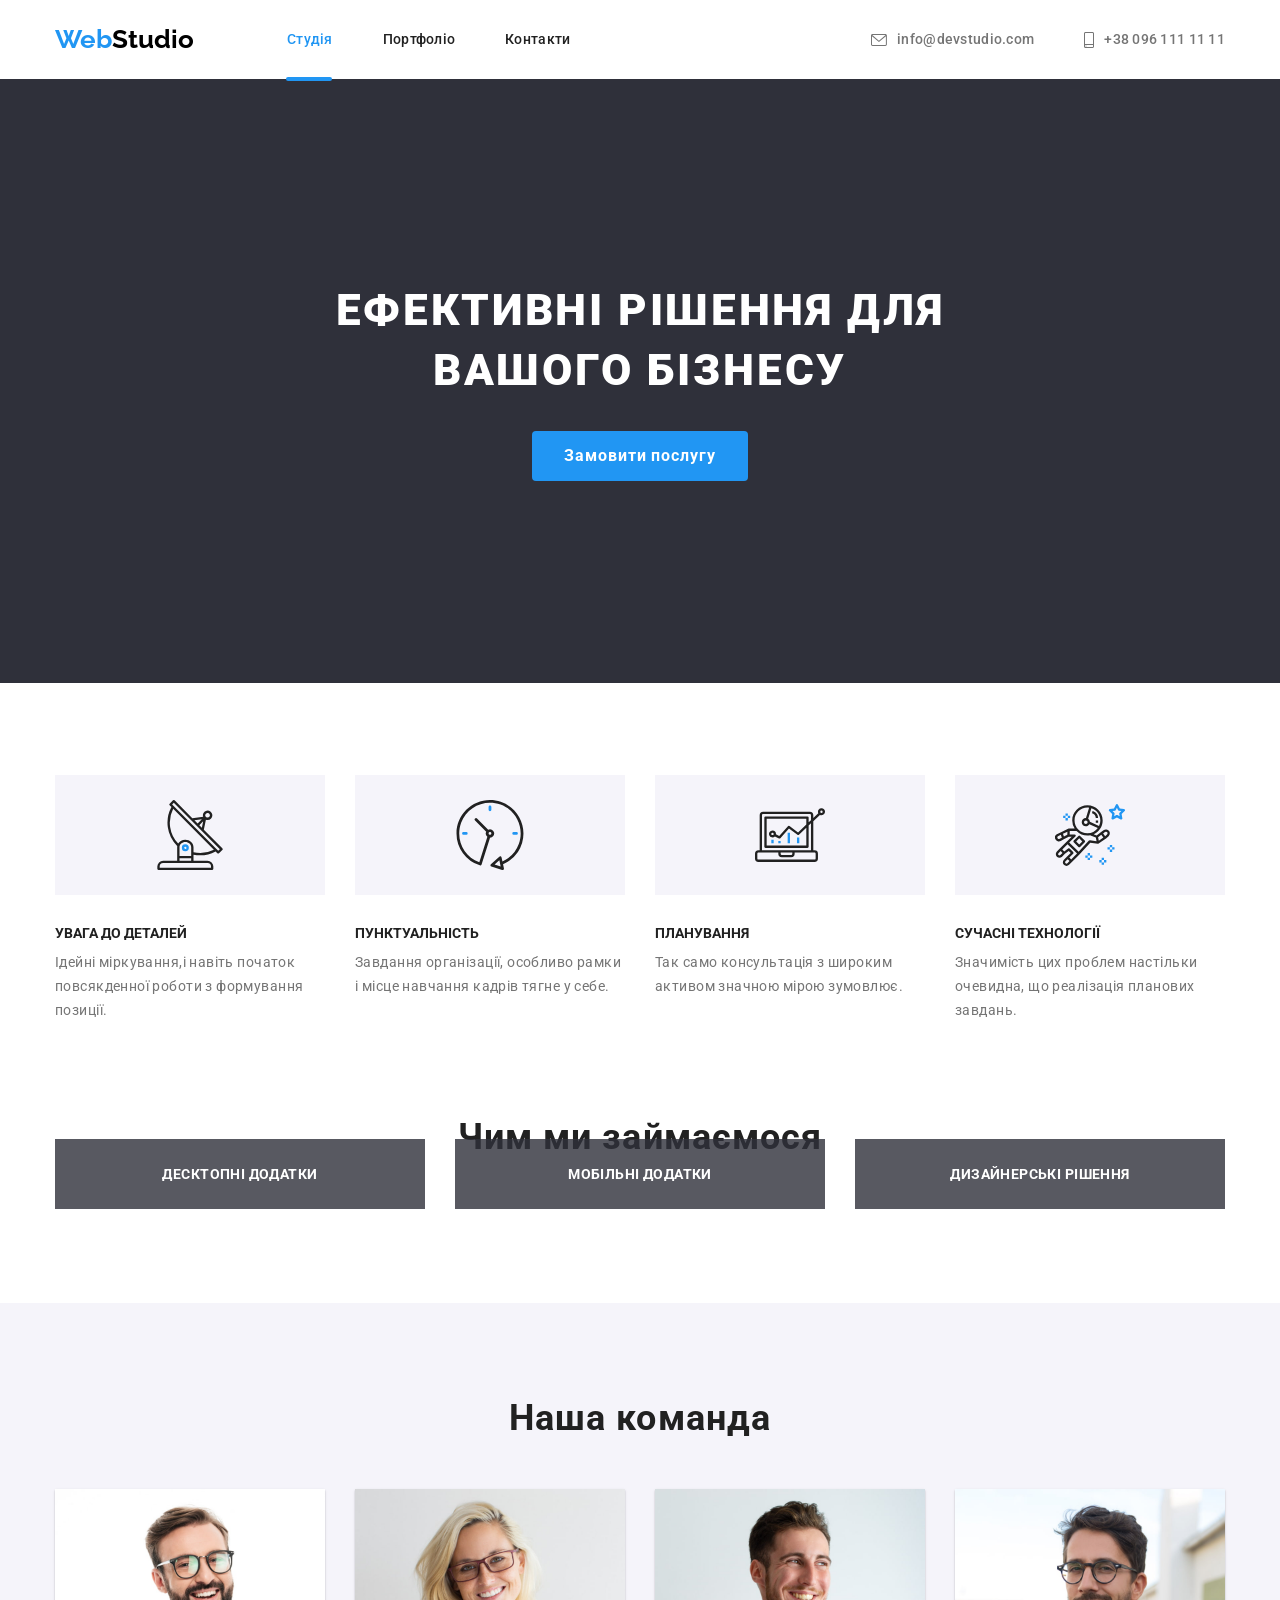
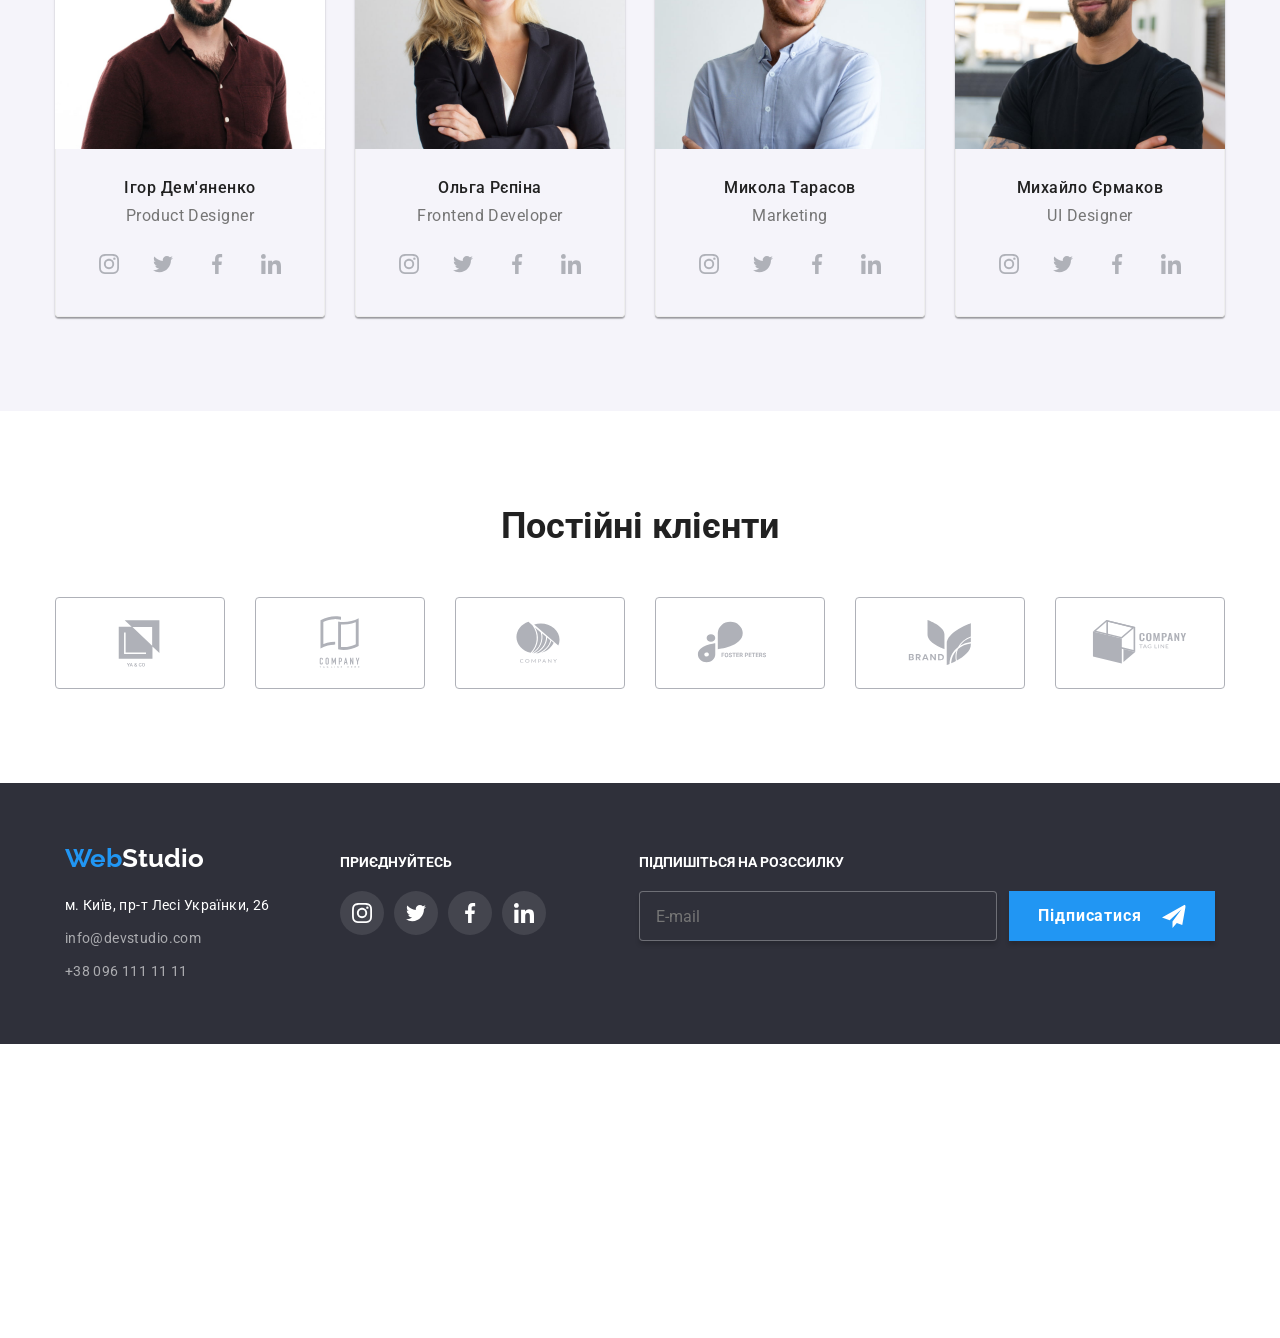
==== index.html @ adee53fd "html" ====
<!DOCTYPE html>
<html lang="uk">
<head>
    <meta charset="UTF-8">
    <meta http-equiv="X-UA-Compatible" content="IE=edge">
    <meta name="viewport" content="width=device-width, initial-scale=1.0" />
    <link rel="preconnect" href="https://fonts.googleapis.com">
 <link rel="preconnect" href="https://fonts.gstatic.com" crossorigin>
 <link href="https://fonts.googleapis.com/css2?family=Raleway:wght@700&family=Roboto:wght@400;500;700;900&display=swap" rel="stylesheet">
 <link rel="stylesheet" href="https://cdnjs.cloudflare.com/ajax/libs/modern-normalize/1.1.0/modern-normalize.min.css" integrity="sha512-wpPYUAdjBVSE4KJnH1VR1HeZfpl1ub8YT/NKx4PuQ5NmX2tKuGu6U/JRp5y+Y8XG2tV+wKQpNHVUX03MfMFn9Q==" crossorigin="anonymous" referrerpolicy="no-referrer" />
 <link rel="stylesheet" href="./css/main.min.css">
    <title>WebStudio</title>
</head>
<body class="modal-open" >
  <!--site header-->
  <header class="page-header">
     <div class="container main-nav">
        <nav class="nav">
            <a href="./index.html" class="logo navigation__logo">
               <span class="accent">Web</span>Studio</a>
                <ul class="site-nav list">
                    <li class="site-nav__item"><a href="./index.html"class="site-nav__link site-nav__link--current">Студія</a></li>
                    <li class="site-nav__item"><a href="portfolio.html" class="site-nav__link">Портфоліо</a></li>
                    <li class="site-nav__item"><a href="" class="site-nav__link">Контакти</a></li>
                </ul>
        </nav> 
        <ul class="auth-nav nav-header list">
                    <li class="auth-nav__item"><a href="mailto:info@devstudio.com" class="auth-nav__link"><svg class="conect-icon" width="16" height="12"><use href="./img/icons.svg#icon-email"></use></svg>info@devstudio.com</a></li>
                    <li class="auth-nav__item"><a href="tel:+380961111111" class="auth-nav__link"><svg class="conect-icon" width="10" height="16"><use href="./img/icons.svg#icon-smartphone"></use></svg>+38 096 111 11 11</a></li>
                </ul>
        <button type="button" class="menu-open-btn" data-menu-open>
            <svg class="menu-btn" width="40" height="40">
                <use class="icon-menu" href="./img/menu.svg#icon-menu_40px"></use>
            </svg>
        </button>
        <div class="mob-menu flex is-hidden" data-menu>
            <div class="menu-container">
                <div class="mob-menu__top">
                    <button type="button" class="menu-close-btn" data-menu-close>
                        <svg class="menu-close-btn" width="40" height="40">
                            <use class="icon-cross" href="./img/close1.svg#icon-close-black-18dp-2-1"></use>
                        </svg>
                    </button>
                    <ul class="mob-menu-list list">
                        <li class="mob-menu-list__item"><a href="./index.html"
                                class="mob-menu-list__link link mob-menu-list__link--current">Студія</a></li>
                        <li class="mob-menu-list__item"><a href="portfolio.html" class="mob-menu-list__link link">Портфоліо</a></li>
                        <li class="mob-menu-list__item"><a href="" class="mob-menu-list__link link">Контакти</a></li>
                    </ul>
                </div>
                <div class="mob-menu-list__bottom">
                    <a href="tel:+380961111111" class="mob-menu-list__tell link">+38 096 111 11 11</a>
                    <a href="mailto:info@devstudio.com" class="mob-menu-list__mail link">info@devstudio.com</a>
                    <ul class="mob-menu-list__social list">
                        <li class="mob-menu-list__social-item">Instagram</li>
                        <li class="mob-menu-list__social-item">Twitter</li>
                        <li class="mob-menu-list__social-item">Facebook</li>
                        <li class="mob-menu-list__social-item">LinkedIn</li>
                    </ul>
                </div>
            </div>
        </div>
     </div>
  </header> 
  <!--main content-->
  <main>
     <!--order a service-->
         <section class="hero  picture">
            <div class="container">
             <h1 class="hero-title">ефективні рішення для вашого бізнесу</h1>
             <button data-modal-open type="button" class="button">Замовити послугу</button>
            <div class="backdrop is-hidden" data-modal>
                <div class="modal">
                    <button data-modal-close class="modal__icon" type="button"><svg width="18" height="18">
                            <use href="./img/close1.svg#icon-close-black-18dp-2-1"></use>
                        </svg></button>
                        <p class="modal__text">Залиште свої дані, ми вам передзвонимо</p>
                <form class="form">
                        <label class="form-field" for="name">
                            <span class="form-lable">Ім'я</span>
                            <input class="form-input" type="text" name="name" id="name" autofocus="" placeholder=" " />
                             <span class="forms-icon"><svg class="form-icon" width="18" height="18">
                            <use href="./img/icons.svg#icon-person-black-18dp-1"></use></svg></span>
                        </label>
                        
                        <label class="form-field" for="tel">
                            <span class="form-lable">Телефон</span>
                            <input class="form-input" type="tel" name="tel" id="tel" placeholder=" " />
                            <span class="forms-icon"><svg class="form-icon" width="18" height="18">
                            <use href="./img/icons.svg#icon-phone-black-18dp-1"></use></svg></span>
                        </label>
                       
                        <label class="form-field" for="email">
                            <span class="form-lable">Пошта</span>
                            <input class="form-input" type="email" name="email" id="email" placeholder=" " />
                            <span class="forms-icon"><svg class="form-icon" width="18" height="18">
                            <use href="./img/icons.svg#icon-email-black-18dp-1"></use></svg></span>
                        </label>
                        <label class="form-field" for="comment">
                            <span class="form-lable">Коментар</span>
                            <textarea class="form-comment" name="comment" id="comment" rows="10" placeholder="Введіть текст"></textarea>
                        </label>
                        <div class="modal-input-policy">
                            <input type="checkbox" class="policy-input visually-hidden" name="policy" id="policy">
                            <label for="policy" class="policy-text-main">
                                <span><svg class="icon-check" width="16" height="15">
                                    <use href="./img/vector.svg#icon-Vector"></use></svg></span>
                                Погоджуюся з розсилкою та приймаю
                                <a class="policy-link" href="#">Умови договору</a>
                            </label>
                        </div>
                        <button class="modal__button" type="submit">Відправити</button>
                </form>
            </div>
            </div>
            </div>
         </section>
     <!-- company benefits-->
       <section class="section-feature">
        <div class="container">
         <h2 class="section-title visually-hidden">переваги компанії</h2>
         <ul class="feature-list list">
             <li class="feature-list__item">
                <div class="feature-list__thumb"><svg class="feature-list__icon" width="70" height="70"><use href="./img/icons.svg#icon-antenna"></use></svg></div>
                 <h3 class="feature-list__title">увага до деталей</h3>
                 <p class="feature-list__text">
                     Ідейні міркування,і навіть початок повсякденної роботи з формування позиції.
                 </p>
             </li>
             <li class="feature-list__item">
                <div class="feature-list__thumb"><svg class="feature-list__icon" width="70" height="70"><use href="./img/icons.svg#icon-clock"></use></svg></div>
                <h3 class="feature-list__title">пунктуальність</h3>
                <p class="feature-list__text">
                    Завдання організації, особливо рамки і місце навчання кадрів тягне у себе.
                </p>
             </li>
             <li class="feature-list__item">
                <div class="feature-list__thumb"><svg class="feature-list__icon" width="70" height="70"><use href="./img/icons.svg#icon-diagram"></use></svg></div>
                <h3 class="feature-list__title">планування</h3>
                <p class="feature-list__text">
                    Так само консультація з широким активом значною мірою зумовлює.
                </p>
             </li>
             <li class="feature-list__item">
                <div class="feature-list__thumb"><svg class="feature-list__icon" width="70" height="70"><use href="./img/icons.svg#icon-astronaut"></use></svg></div>
                <h3 class="feature-list__title">сучасні технології</h3>
                <p class="feature-list__text">
                    Значимість цих проблем настільки очевидна, що реалізація планових завдань.
                </p>
             </li>
         </ul>
        </div>
     </section>
     <!--direction of work-->
     <section class="section direction">
        <div class="container">
         <h2 class="section-title">Чим ми займаємося</h2>
         <ul class="image__title list">
            <div class="image">
                <li class="image__link">
                    <picture>
                        <source media="(min-width:1200px)" srcset="./img/2x/box1.jpg 1x, ./img/2x/box1@2x.jpg 2x" />
                        <img src="img/box1.jpg" alt="фото розмітки" width="370">
                    </picture>
                        <p class="image__text">десктопні додатки</p>
               </li>
                <li class="image__link">
                    <picture>
                        <source media="(min-width:1200px)" srcset="./img/2x/img4.jpg 1x, ./img/2x/img@2x4.jpg 2x" />
                        <img src="img/box2.jpg" alt="мобільний додаток" width="370">
                    </picture>
                        <p class="image__text">мобільні додатки</p>
                </li>
                <li class="image__link">
                    <picture>
                        <source media="(min-width:1200px)" srcset="./img/2x/img5.jpg 1x, ./img/2x/img@2x5.jpg 2x" />
                        <img src="img/box3.jpg" alt="графіка" width="370">
                    </picture>
                        <p class="image__text">дизайнерські рішення</p>
                </li>
            </div>
         </ul>
        </div>
     </section>
     <!--our team-->
            <section class="section inner">
                <div class="container">
                    <h2 class="team__title section-title">Наша команда</h2>
                 <ul class="work-list list team">
                <li class="work-list__item">
                    <picture>
                        <source media="(min-width:1200px)" srcset="./img/img.jpg 1x, ./img/2x/descktop/img2x.jpeg 2x" />
                        <source media="(min-width:768px)" srcset="./img/2x/tablet/img1x.jpeg 1x, ./img/2x/tablet/img2x.jpeg 2x" />
                        <source media="(max-width:767px)" srcset="./img/2x/mobile/img1x.jpeg 1x, ./img/2x/mobile/img2x.jpeg 2x" />
                        <img src="img/img.jpg" alt="Ігор Дем'яненко" width="450">
                    </picture>
                        <div class="benefits">
                            <h3 class="work-list__title benefits__title">Ігор Дем'яненко</h3>
                            <p class="work-list__text">Product Designer</p>
                                <ul class="aside">
                                    <li class="aside__item"><a href="" class="aside__link"><svg class="aside__icon" width="20" height="20">
                                        <use href="./img/icons.svg#icon-instagram"></use>
                                    </svg></a></li>
                                    <li class="aside__item"><a href="" class="aside__link"><svg class="aside__icon" width="20" height="20">
                                        <use href="./img/icons.svg#icon-twitter"></use>
                                    </svg></a></li>
                                    <li class="aside__item"><a href="" class="aside__link"><svg class="aside__icon" width="20" height="20">
                                        <use href="./img/icons.svg#icon-facebook"></use>
                                    </svg></a></li>
                                    <li class="aside__item"><a href="" class="aside__link"><svg class="aside__icon" width="20" height="20">
                                        <use href="./img/icons.svg#icon-linkedin"></use>
                                    </svg></a></li>
                                </ul>
                        </div>
                </li>
                <li class="work-list__item">
                    <picture>
                        <source media="(min-width:1200px)" srcset="./img/img1.jpg 1x, ./img/2x/descktop/img12x.jpeg 2x" />
                        <source media="(min-width:768px)" srcset="./img/2x/tablet/img11x.jpeg 1x, ./img/2x/tablet/img12x.jpeg 2x" />
                        <source media="(max-width:767px)" srcset="./img/2x/mobile/img11x.jpeg 1x, ./img/2x/mobile/img12x.jpeg 2x" />
                    <img src="img/img1.jpg" alt="Ольга Рєпіна" width="450">
                    </picture>
                    <div class="benefits">
                        <h3 class="work-list__title benefits__title">Ольга Рєпіна</h3>
                        <p class="work-list__text">Frontend Developer</p>
                        <ul class="aside">
                            <li class="aside__item"><a href="" class="aside__link"><svg class="aside__icon" width="20" height="20">
                                <use href="./img/icons.svg#icon-instagram"></use>
                            </svg></a></li>
                            <li class="aside__item"><a href="" class="aside__link"><svg class="aside__icon" width="20" height="20">
                                <use href="./img/icons.svg#icon-twitter"></use>
                            </svg></a></li>
                            <li class="aside__item"><a href="" class="aside__link"><svg class="aside__icon" width="20" height="20">
                                <use href="./img/icons.svg#icon-facebook"></use>
                            </svg></a></li>
                            <li class="aside__item"><a href="" class="aside__link"><svg class="aside__icon" width="20" height="20">
                                <use href="./img/icons.svg#icon-linkedin"></use>
                            </svg></a></li>
                        </ul>
                    </div>
                </li>
                <li class="work-list__item">
                    <picture>
                        <source media="(min-width:1200px)" srcset="./img/img2.jpg 1x, ./img/2x/descktop/img22x.jpeg 2x" />
                        <source media="(min-width:768px)" srcset="./img/2x/tablet/img21x.jpeg 1x, ./img/2x/tablet/img22x.jpeg 2x" />
                        <source media="(max-width:767px)" srcset="./img/2x/mobile/img21x.jpeg 1x, ./img/2x/mobile/img22x.jpeg 2x" />
                        <img src="img/img2.jpg" alt="Микола Тарасов" width="450">
                    </picture>
                    <div class="benefits">
                        <h3 class="work-list__title benefits__title">Микола Тарасов</h3>
                        <p class="work-list__text">Marketing</p>
                        <ul class="aside">
                            <li class="aside__item"> <a href="" class="aside__link"><svg class="aside__icon" width="20" height="20">
                                <use href="./img/icons.svg#icon-instagram"></use>
                            </svg></a></li>
                            <li class="aside__item"><a href="" class="aside__link"><svg class="aside__icon" width="20" height="20">
                                <use href="./img/icons.svg#icon-twitter"></use>
                            </svg></a></li>
                            <li class="aside__item"><a href="" class="aside__link"><svg class="aside__icon" width="20" height="20">
                                <use href="./img/icons.svg#icon-facebook"></use>
                            </svg></a></li>
                            <li class="aside__item"><a href="" class="aside__link"><svg class="aside__icon" width="20" height="20">
                                <use href="./img/icons.svg#icon-linkedin"></use>
                            </svg></a></li>
                        </ul>
                    </div>
                    
                </li>
                <li class="work-list__item">
                    <picture>
                        <source media="(min-width:1200px)" srcset="./img/img3.jpg 1x, ./img/2x/descktop/img32x.jpeg 2x" />
                        <source media="(min-width:768px)" srcset="./img/2x/tablet/img31x.jpeg 1x, ./img/2x/tablet/img32x.jpeg 2x" />
                        <source media="(max-width:767px)" srcset="./img/2x/mobile/img31x.jpeg 1x, ./img/2x/mobile/img32x.jpeg 2x" />
                        <img src="img/img3.jpg" alt="Михайло Єрмаков" width="450">
                    </picture>
                    <div class="benefits">
                        <h3 class="work-list__title benefits__title">Михайло Єрмаков</h3>
                        <p class="work-list__text">UI Designer</p>
                        <ul class="aside">
                            <li class="aside__item"> <a href="" class="aside__link"><svg class="aside__icon" width="20" height="20">
                                <use href="./img/icons.svg#icon-instagram"></use>
                            </svg></a></li>
                            <li class="aside__item"><a href="" class="aside__link"><svg class="aside__icon" width="20" height="20">
                                <use href="./img/icons.svg#icon-twitter"></use>
                            </svg></a></li>
                            <li class="aside__item"><a href="" class="aside__link"><svg class="aside__icon" width="20" height="20">
                                <use href="./img/icons.svg#icon-facebook"></use>
                            </svg></a></li>
                            <li class="aside__item"><a href="" class="aside__link"><svg class="aside__icon" width="20" height="20">
                                <use href="./img/icons.svg#icon-linkedin"></use>
                            </svg></a></li>
                        </ul>
                    </div>
                </li>
                  </ul>
              </div>
         </section>
         <section class="section customer">
            <div class="container">
                <h2 class="customers-title">Постійні клієнти</h2>
                <ul class="customers">
                    <li class="customers__item"><a href="" class="customers__link"><svg class="customers__icon" width="106" height="60"><use href="./img/icons.svg#icon-Logo1"></use></svg></a></li>
                    <li class="customers__item"><a href="" class="customers__link"><svg class="customers__icon" width="106" height="60"><use href="./img/icons.svg#icon-Logo2"></use></svg></a></li>
                    <li class="customers__item"><a href="" class="customers__link"><svg class="customers__icon" width="106" height="60"><use href="./img/icons.svg#icon-Logo3"></use></svg></a></li>
                    <li class="customers__item"><a href="" class="customers__link"><svg class="customers__icon" width="106" height="60"><use href="./img/icons.svg#icon-Logo4"></use></svg></a></li>
                    <li class="customers__item"><a href="" class="customers__link"><svg class="customers__icon" width="106" height="60"><use href="./img/icons.svg#icon-Logo5"></use></svg></a></li>
                    <li class="customers__item"><a href="" class="customers__link"><svg class="customers__icon" width="106" height="60"><use href="./img/icons.svg#icon-Logo6"></use></svg></a></li>
                </ul>
            </div>
         </section>
  </main>
  <!--site footer-->
    <footer class="footer">
        <div class="container ">
            <div class="footer-container">
             <div class="contacts">
                <a href="./index.html" class="logofooter footer__logo--color logo"><span class="logo__accent">Web</span>Studio</a>
        <address class="box">
           <ul class="address">
               <li class="address__item"><a href="https://goo.gl/maps/CPtrU1FHBa2aNyZL9" target="_blank" rel="noopener noreferrer nofollow" class="address__title address__link">м. Київ, пр-т Лесі
                   Українки, 26</a></li>
               <li class="address__item"><a href="mailto:info@devstudio.com" class="address__link">info@devstudio.com</a></li>
               <li class="address__item"><a href="tel:+380961111111" class="address__link">+38 096 111 11 11</a></li>
           </ul>
        </address>   
             </div>
             <div class="join">
                <p class="join-title">приєднуйтесь</p>
                <ul class="footer-icon list">
               <li class="footer-icon__item"><a href="" class="footer-icon__link"><svg class="footer-icon__icons" width="20" height="20">
                   <use href="./img/icons.svg#icon-instagram"></use>
               </svg></a></li>
               <li class="footer-icon__item"><a href="" class="footer-icon__link"><svg class="footer-icon__icons" width="20" height="20">
                   <use href="./img/icons.svg#icon-twitter"></use>
               </svg></a></li>
               <li class="footer-icon__item"><a href="" class="footer-icon__link"><svg class="footer-icon__icons" width="20" height="20">
                   <use href="./img/icons.svg#icon-facebook"></use>
               </svg></a></li>
               <li class="footer-icon__item"><a href="" class="footer-icon__link"><svg class="footer-icon__icons" width="20" height="20">
                   <use href="./img/icons.svg#icon-linkedin"></use>
               </svg></a></li>
           </ul>
             </div>
             <div class="footer-submit">
                    <p class="footer-submit-text" for="email">підпишіться на розссилку</p>
                <form class="subscription">
                    <input class="subscription__email" type="email" name="email" id="email" placeholder="E-mail" />
                    <button type="submit" class="subscription__button">Підписатися<svg class="subscription__icon" width="24" height="24"><use href="./img/icons.svg#icon-icon-send"></use></svg></button>
                </form>
             </div>  
            </div>
         </div>
  </footer>
  <script src="./js/modal.js"></script>
  <script src="./js/menu.js"></script>
</body>
</html>
---- css/main.min.css ----
:root{--primary-text-color: #212121;--title-text-collor: #757575;--title-hero-color: #2F303A;--primary-white-color: #FFFFFF;--akcent-color: #2196F3;--logo-color: #000000;--section-color: #F5F4FA;--adress-link-color: rgba(255, 255, 255, 0.6);--active-button-color: #188CE8;--border-header-color: #ECECEC;--box-shadow-color: rgba(0, 0, 0, 0.15);--border-works-color: #EEEEEE;--color-icon: #AFB1B8}html{box-sizing:border-box}*,*::before,*::after{box-sizing:inherit}*{margin:0;padding:0;list-style:none;box-sizing:border-box}img{display:block;max-width:100%;height:auto}body{background-color:var(--primary-white-color);font-family:"Roboto",sans-serif;color:var(--primary-text-color);margin:0}.list{list-style:none}.link,.logo{text-decoration:none}header{border-bottom:1px solid var(--border-header-color)}h1,h2,h3,h4,h5,h6{margin:0}.box{margin:0 auto}.container{width:100%;margin-left:auto;margin-right:auto;padding-left:15px;padding-right:15px}@media screen and (min-width: 480px){.container{width:480px}}@media screen and (min-width: 768px){.container{width:768px}}@media screen and (min-width: 1200px){.container{width:1200px}}.button{border:none;border-radius:4px;color:var(--primary-white-color);background-color:var(--akcent-color);font-family:inherit;cursor:pointer;font-weight:700;font-size:16px;line-height:1.88;display:flex;align-items:center;text-align:center;letter-spacing:.06em;display:inline-block;padding:10px 32px;min-width:216px;vertical-align:bottom;transition:background-color 250ms cubic-bezier(0.4, 0, 0.2, 1)}.button:hover,.button:focus{color:var(--primary-white-color);background-color:var(--active-button-color);box-shadow:0px 4px 4px var(--box-shadow-color)}.list__button{color:var(--primary-text-color);background-color:var(--section-color);font-family:inherit;cursor:pointer;font-weight:500;font-size:16px;line-height:1.62;text-align:center;letter-spacing:.03em;display:inline-block;border-style:none;padding:6px 25px;min-width:73px;border-radius:3px;vertical-align:bottom;transition:background-color 250ms cubic-bezier(0.4, 0, 0.2, 1),color 250ms cubic-bezier(0.4, 0, 0.2, 1)}.list__button:hover,.list__button:focus{display:inline-block;color:var(--primary-white-color);background-color:var(--akcent-color);border-radius:4px}.buttons{display:flex;margin-bottom:50px;justify-content:center;border:none}.buttons__item+.buttons__item{margin-left:8px}.section{padding-top:0;padding-bottom:94px}.inner{background-color:var(--section-color);padding-top:60px;padding-bottom:60px}@media screen and (min-width: 1200px){.inner{padding-top:94px;padding-bottom:94px}}.section-title{padding-top:0;margin-bottom:50px;text-align:center;flex-wrap:wrap;color:var(--primary-text-color);font-weight:700;font-size:36px;line-height:1.16;letter-spacing:.03em}.main-nav{display:flex;align-items:center}.menu{padding:0;margin:0;list-style:none;display:flex}@media screen and (max-width: 767px){.menu{display:none;position:absolute;top:100%;left:0;width:100vw;height:393px;text-align:center}}.menu__link{padding:10px;color:inherit;text-decoration:none}.menu__link:hover,.menu__link:focus{text-decoration:underline}.mob-menu{width:100vw;height:100vh;position:fixed;background-color:var(--primary-white-color);top:0;right:0;padding:0 15px 48px 40px;z-index:999}.mob-menu>.menu-container{height:100%;display:flex;flex-direction:column;justify-content:space-between}.flex{display:flex;flex-direction:column;justify-content:space-between}.menu-open-btn{display:flex;align-items:center;justify-content:center;width:40px;height:40px;background-color:rgba(0,0,0,0);color:#212121;border:none;margin-left:auto;cursor:pointer}.menu-open-btn:hover,.menu-open-btn:focus{fill:var(--akcent-color)}@media screen and (min-width: 768px){.menu-open-btn{display:none}}.menu-close-btn{display:flex;align-items:center;justify-content:center;background-color:rgba(0,0,0,0);color:#212121;border:none;margin-left:auto;cursor:pointer}.menu-close-btn:hover,.menu-close-btn:focus{fill:var(--akcent-color)}.mob-menu-list__item:not(:last-child){margin-bottom:32px}.mob-menu-list__link{font-family:"Roboto",sans-serif;font-weight:500;font-size:40px;line-height:1.18;letter-spacing:.02em;text-decoration:none;color:var(--primary-text-color)}.mob-menu-list__link:focus,.mob-menu-list__link:hover{color:var(--akcent-color)}.mob-menu-list__link--current{color:var(--akcent-color)}.mob-menu-list__tell{display:block;margin-bottom:32px;font-family:Roboto;font-style:normal;font-weight:500;font-size:34px;line-height:1.18;letter-spacing:.02em;color:var(--akcent-color);text-decoration:none}.mob-menu-list__mail{display:block;font-family:"Roboto",sans-serif;font-style:normal;font-weight:500;font-size:24px;line-height:1.17;letter-spacing:.02em;color:var(--title-text-collor);margin-bottom:64px;text-decoration:none}.mob-menu-list__social{display:flex;flex-wrap:wrap;flex-direction:row;-moz-column-gap:20px;column-gap:20px}.mob-menu-list__social-item{position:relative;font-weight:500;font-size:18px;line-height:1.22;letter-spacing:.02em;color:var(--akcent-color)}.mob-menu-list__social-item:not(:first-child)::before{content:"";display:block;position:absolute;top:0;left:-10px;width:1px;height:22px;background-color:rgba(33,33,33,.2)}.mob-menu.is-hidden{opacity:0;visibility:hidden;pointer-events:none}.logo{color:var(--logo-color);font-family:"Raleway",sans-serif;font-weight:700;font-size:26px;line-height:1.19;text-decoration:none;align-items:center;text-align:center}.navigation__logo{padding-top:24px;padding-bottom:25px;margin-right:93px}@media screen and (min-width: 480px){.navigation__logo{padding-top:16px;padding-bottom:16px}}@media screen and (min-width: 768px){.navigation__logo{padding-top:26px;padding-bottom:16px;margin-right:87px}}@media screen and (min-width: 1200px){.navigation__logo{padding-top:24px;padding-bottom:25px;margin-right:93px}}.accent{color:var(--akcent-color)}.nav{display:flex;align-items:center}.site-nav{display:none}@media screen and (min-width: 768px){.site-nav{display:flex;gap:50px}}.site-nav__link{position:relative;display:block;padding-top:32px;padding-bottom:32px;text-decoration:none;color:var(--primary-text-color);font-weight:500;font-size:14px;line-height:1.14;letter-spacing:.02em;transition:color 250ms cubic-bezier(0.4, 0, 0.2, 1)}.site-nav__link:hover,.site-nav__link:focus{color:var(--akcent-color)}.site-nav__link--current{color:var(--akcent-color)}.site-nav__link--current::after{content:"";position:absolute;left:0;bottom:0;display:block;width:100%;height:4px;background:var(--akcent-color);border-radius:2px;margin:-1px;transition:opacity 250ms cubic-bezier(0.4, 0, 0.2, 1)}.site-nav__link--current{justify-content:center;display:flex;align-items:center}.auth-nav{display:none}@media screen and (min-width: 768px){.auth-nav{display:flex;margin-left:auto;flex-direction:column;align-content:center}}@media screen and (min-width: 1200px){.auth-nav{display:flex;margin-left:auto;flex-direction:row;justify-content:center;align-items:center;gap:50px}}.auth-nav .nav-header{margin-left:auto}.auth-nav .mob-soc__link{text-decoration:none}.auth-nav__link{display:flex;color:var(--title-text-collor);align-items:center;font-weight:500;font-size:14px;line-height:1.14;letter-spacing:.02em;text-decoration:none;transition:color 250ms cubic-bezier(0.4, 0, 0.2, 1)}.auth-nav__link:hover,.auth-nav__link:focus{color:var(--akcent-color)}@media screen and (min-width: 768px){.auth-nav__link{align-items:center}}.conect-icon{margin-right:10px;fill:currentColor;transition:background-color 250ms cubic-bezier(0.4, 0, 0.2, 1)}.conect-icon:hover,.conect-icon:focus{color:var(--akcent-color)}.hero{background-color:var(--title-hero-color);text-align:center;padding:200px 0;list-style:none;outline:2px solid var(--title-hero-color)}.hero-title{margin-top:0;margin-bottom:30px;max-width:696px;margin-left:auto;margin-right:auto;color:var(--primary-white-color);font-weight:900;text-align:center;letter-spacing:.06em;text-transform:uppercase}@media screen and (min-width: 480px){.hero-title{font-size:26px;line-height:1.62;max-width:360px}}@media screen and (min-width: 1200px){.hero-title{font-size:44px;line-height:1.36;max-width:696px}}.picture{margin:0 auto;padding:118px 0;background-size:cover;background-repeat:no-repeat;background-position:center;background-image:linear-gradient(rgba(47, 48, 58, 0.4), rgba(47, 48, 58, 0.4)),url("../img/header/Headermobile.jpeg")}@media(min-device-pixel-ratio: 2),(-webkit-min-device-pixel-ratio: 2),(min-resolution: 192dpi),(min-resolution: 2dppx){.picture{background-image:linear-gradient(rgba(47, 48, 58, 0.4), rgba(47, 48, 58, 0.4)),url("../img/header/Headermobile@2x.jpeg")}}@media screen and (min-width: 480px){.picture{background-image:linear-gradient(rgba(47, 48, 58, 0.4), rgba(47, 48, 58, 0.4)),url("../img/header/Headertablet.jpeg")}}@media screen and (min-width: 480px)and (min-device-pixel-ratio: 2),screen and (min-width: 480px)and (-webkit-min-device-pixel-ratio: 2),screen and (min-width: 480px)and (min-resolution: 192dpi),screen and (min-width: 480px)and (min-resolution: 2dppx){.picture{background-image:linear-gradient(rgba(47, 48, 58, 0.4), rgba(47, 48, 58, 0.4)),url("../img/header/Headertablet@2x.jpeg")}}@media screen and (min-width: 768px){.picture{max-width:768px;background-image:linear-gradient(rgba(47, 48, 58, 0.4), rgba(47, 48, 58, 0.4)),url("../img/header/Headertablet.jpeg")}}@media screen and (min-width: 768px)and (min-device-pixel-ratio: 2),screen and (min-width: 768px)and (-webkit-min-device-pixel-ratio: 2),screen and (min-width: 768px)and (min-resolution: 192dpi),screen and (min-width: 768px)and (min-resolution: 2dppx){.picture{background-image:linear-gradient(rgba(47, 48, 58, 0.4), rgba(47, 48, 58, 0.4)),url("../img/header/Headertablet@2x.jpeg")}}@media screen and (min-width: 1200px){.picture{max-width:1600px;padding:200px 0;background-image:linear-gradient(rgba(47, 48, 58, 0.4), rgba(47, 48, 58, 0.4)),url("../img/Imgi1.jpeg")}}@media screen and (min-width: 1200px)and (min-device-pixel-ratio: 2),screen and (min-width: 1200px)and (-webkit-min-device-pixel-ratio: 2),screen and (min-width: 1200px)and (min-resolution: 192dpi),screen and (min-width: 1200px)and (min-resolution: 2dppx){.picture{background-image:linear-gradient(rgba(47, 48, 58, 0.4), rgba(47, 48, 58, 0.4)),url("../img/header/img2x.jpeg")}}.backdrop{position:fixed;top:0;left:0;width:100%;height:100%;background-color:rgba(0,0,0,.2);transition:opacity 250ms cubic-bezier(0.4, 0, 0.2, 1),visibility 250ms cubic-bezier(0.4, 0, 0.2, 1);z-index:2;overflow-y:scroll}.backdrop.is-hidden{opacity:0;pointer-events:none}.modal{position:absolute;width:320px;padding:40px;top:50%;left:50%;transform:translate(-50%, -50%);min-height:581px;background:var(--primary-white-color);box-shadow:0px 1px 3px rgba(0,0,0,.12),0px 1px 1px rgba(0,0,0,.14),0px 2px 1px rgba(0,0,0,.2);border-radius:4px;transition:transform 250ms cubic-bezier(0.4, 0, 0.2, 1),opacity 250ms cubic-bezier(0.4, 0, 0.2, 1)}@media screen and (min-width: 480px){.modal{width:450px;min-height:609px}}@media screen and (min-width: 1200px){.modal{width:528px;min-height:581px}}.modal__icon{position:absolute;cursor:pointer;justify-content:center;display:flex;align-items:center;top:8px;right:8px;border-radius:50%;box-sizing:border-box;width:30px;height:30px;background-color:var(--primary-white-color);border:1px solid rgba(0,0,0,.1);fill:currentColor;transition:background-color 250ms cubic-bezier(0.4, 0, 0.2, 1),fill 250ms}.modal__icon:hover,.modal__icon:focus{color:var(--akcent-color);border-radius:50%;background-color:var(--primary-white-color);border:1px solid rgba(0,0,0,.1);fill:var(--akcent-color)}.modal__text{font-family:"Roboto",sans-serif;font-weight:700;font-size:20px;line-height:23px;letter-spacing:.03em;color:var(--primary-text-color);margin-left:auto;margin-bottom:12px}.modal__button{display:flex;font-family:"Roboto",sans-serif;align-items:center;text-align:center;line-height:30px;letter-spacing:.06em;font-size:16px;font-weight:700;cursor:pointer;padding:10px 52px;margin-left:auto;margin-right:auto;border:none;color:var(--primary-white-color);background-color:var(--akcent-color);box-shadow:0px 4px 4px rgba(0,0,0,.15);border-radius:4px;transition:background-color 250ms cubic-bezier(0.4, 0, 0.2, 1)}.modal__button:hover,.modal__button:focus{background-color:var(--active-button-color)}.form{display:block}.form-field{position:relative;margin-bottom:10px;display:flex;flex-direction:column}.form-input{width:100%;padding:11px;padding-left:42px;border:1px solid rgba(33,33,33,.2);border-radius:4px;text-align:left;font:inherit;color:var(--primary-text-color);outline:rgba(0,0,0,0);transition:background-color 250ms cubic-bezier(0.4, 0, 0.2, 1)}.form-input:focus{border-color:var(--akcent-color);cursor:pointer}.form-comment{margin:0;padding:12px 16px}.form-comment:focus{border-color:var(--akcent-color)}.form-comment::-moz-placeholder{font-family:"Roboto",sans-serif;font-style:normal;font-weight:400;font-size:12px;line-height:14px;letter-spacing:.01em;color:rgba(117,117,117,.5)}.form-comment:-ms-input-placeholder{font-family:"Roboto",sans-serif;font-style:normal;font-weight:400;font-size:12px;line-height:14px;letter-spacing:.01em;color:rgba(117,117,117,.5)}.form-comment::placeholder{font-family:"Roboto",sans-serif;font-style:normal;font-weight:400;font-size:12px;line-height:14px;letter-spacing:.01em;color:rgba(117,117,117,.5)}.form-lable{text-align:left;font-family:"Roboto",sans-serif;font-weight:400;font-size:12px;line-height:14px;letter-spacing:.01em;color:var(--title-text-collor);margin-bottom:4px}.policy-link{color:var(--akcent-color);margin-left:3px;font-family:"Roboto",sans-serif;text-decoration:underline}@media screen and (max-width: 479px){.policy-link{position:absolute;top:18px;left:21px}}.forms-icon{position:absolute;top:68%;left:12px;transform:translateY(-50%);display:inline-block;fill:currentColor;background-size:contain;cursor:pointer;transition:background-color 250ms cubic-bezier(0.4, 0, 0.2, 1)}.form-field:focus-within>.forms-icon{fill:var(--akcent-color)}.modal-input-policy{padding-left:0px;margin-top:25px;margin-bottom:30px}@media screen and (min-width: 1200px){.modal-input-policy{padding-left:14px}}.policy-text-main{position:relative;display:flex;align-items:center;font-size:11px;line-height:1.14;color:var(--title-text-collor)}@media screen and (max-width: 479px){.policy-text-main{font-size:10px;line-height:1.11}}@media screen and (min-width: 1200px){.policy-text-main{font-size:14px;line-height:1.71}}.policy-text-main span{display:flex;align-items:center;justify-content:center;width:16px;height:15px;margin-right:5px;border:2px solid #212121;border-radius:3px;transition:background-color 250ms cubic-bezier(0.4, 0, 0.2, 1),border 250ms cubic-bezier(0.4, 0, 0.2, 1);fill:rgba(0,0,0,0)}.policy-input:checked+.policy-text-main span{background-color:var(--akcent-color);border-color:rgba(0,0,0,0);fill:var(--primary-white-colo)}.form-comment{margin:0;padding:12px 16px;resize:none;height:120px;border:1px solid rgba(33,33,33,.2);border-radius:4px;outline:rgba(0,0,0,0)}.visually{padding-top:94px;padding-bottom:94px}.visually-hidden{position:absolute;white-space:nowrap;width:1px;height:1px;overflow:hidden;border:0;padding:0;clip:rect(0 0 0 0);-webkit-clip-path:inset(50%);clip-path:inset(50%);margin:-1px}.feature-list{display:flex;flex-wrap:wrap;justify-content:center;gap:30px}.feature-list__item{width:100%}@media screen and (min-width: 768px){.feature-list__item{flex-basis:calc((100% - 60px)/2)}}@media screen and (min-width: 1200px){.feature-list__item{flex-basis:calc((100% - 90px)/4)}}.section-feature{padding-top:60px;padding-bottom:60px}@media screen and (max-width: 479px){.section-feature{padding-left:15px;padding-right:15px}}@media screen and (min-width: 1200px){.section-feature{padding-top:94px;padding-bottom:94px}}.feature-list__title{margin-bottom:10px;color:var(--primary-text-color);font-weight:700;font-size:14px;line-height:1.17;text-transform:uppercase;text-align:center}@media screen and (min-width: 768px){.feature-list__title{text-align:left}}.feature-list__text{color:var(--title-text-collor);font-size:14px;line-height:1.71;letter-spacing:.03em}.feature-list__thumb{width:100%;height:120px;background-color:var(--section-color);margin-bottom:30px}@media screen and (max-width: 767px){.feature-list__icon{margin:25px 190px}}@media screen and (min-width: 768px){.feature-list__icon{margin:25px 142px}}@media screen and (min-width: 1200px){.feature-list__icon{margin:25px 100px}}.direction{display:block}@media screen and (max-width: 1199px){.direction{display:none}}.image{display:flex;gap:30px}.image__title{position:relative}.image__link{position:relative}.image__text{display:flex;justify-content:center;align-items:center;position:absolute;width:100%;height:70px;font-family:"Roboto",sans-serif;font-weight:700;font-size:14px;bottom:0;right:0;line-height:16px;letter-spacing:.03em;text-transform:uppercase;background-color:rgba(47,48,58,.8);color:var(--primary-white-color)}.work-list{align-items:center;flex-wrap:wrap;justify-content:center;gap:30px}@media screen and (min-width: 480px){.work-list{display:flex;flex-wrap:wrap}}.work-list__title{color:var(--primary-text-color);font-weight:500;font-size:16px;line-height:1.17;text-align:center;letter-spacing:.03em}.work-list__text{color:var(--title-text-collor);font-size:16px;line-height:1.17;text-align:center;letter-spacing:.03em}.work-list__item{background-color:var(--primary-white-color);box-shadow:0px 1px 3px rgba(0,0,0,.12),0px 1px 1px rgba(0,0,0,.14),0px 2px 1px rgba(0,0,0,.2);border-radius:0px 0px 4px 4px;background-color:var(--primary-white-colorolor)}@media screen and (max-width: 479px){.work-list__item{width:270px}}@media screen and (min-width: 480px){.work-list__item{width:450px}}@media screen and (min-width: 768px){.work-list__item{width:354px}}@media screen and (min-width: 1200px){.work-list__item{width:270px}}.team__title{margin-bottom:30px;font-weight:700;font-size:28px;line-height:1.17;text-align:center}@media screen and (min-width: 1200px){.team__title{margin-bottom:50px;font-size:36px}}.team{gap:30px;display:flex;flex-wrap:wrap}.benefits{padding-top:30px;padding-bottom:30px;border-left:1px solid var(--border-works-color);border-right:1px solid var(--border-works-color);border-bottom:1px solid var(--border-works-color);border-radius:0px 0px 4px 4px}.benefits__title{margin-bottom:10px}.aside{display:flex;align-items:center;justify-content:center;margin-top:16px;gap:10px}.aside__item{display:flex;width:44px;height:44px}.aside__link{display:flex;width:100%;height:100%;color:var(--color-icon);border-radius:50%;background-size:contain;align-items:center;justify-content:center;transition:background-color 250ms cubic-bezier(0.4, 0, 0.2, 1)}.aside__link:hover,.aside__link:focus{color:var(--primary-white-color);background-color:var(--akcent-color)}.aside__icon{transition:background-color 250ms cubic-bezier(0.4, 0, 0.2, 1),fill 250ms;fill:currentColor}.aside__icon:hover,.aside__icon:focus{color:var(--primary-white-color)}.works{display:flex;flex-wrap:wrap;gap:30px}.works__title{color:var(--primary-text-color);font-weight:700;font-size:18px;line-height:2;letter-spacing:.06em;text-decoration:none}.works__text{color:var(--title-text-collor);font-size:16px;line-height:1.88;letter-spacing:.03em;text-decoration:none}.works__item{width:calc((100% - 60px)/3);display:inline-block;border-right:1px solid var(--border-works-color);border-bottom:1px solid var(--border-works-color);padding-right:auto;padding-left:auto}.works__item:nth-last-child(-n+3){margin-bottom:0}.works__item:hover,.works__item:focus{box-shadow:0px 1px 1px rgba(0,0,0,.12),0px 4px 4px rgba(0,0,0,.06),1px 4px 6px rgba(0,0,0,.16)}.features{padding:20px 24px;border-left:1px solid var(--border-works-color);border-right:1px solid var(--border-works-color);border-bottom:1px solid var(--border-works-color)}.fotos{margin-bottom:4px}.works__items{display:block;text-decoration:none;transition:background-color 250ms cubic-bezier(0.4, 0, 0.2, 1)}.description{overflow:hidden;position:relative;transition:transform 250ms cubic-bezier(0.4, 0, 0.2, 1)}.description:hover::before{opacity:1}.description::before{display:inline-block;position:absolute;content:"";top:0;left:0;width:100%;height:100%;background:rgba(33,150,243,.9);transform:translateY(100%);transition:transform 250ms cubic-bezier(0.4, 0, 0.2, 1)}.description__text{position:absolute;padding:63px 24px;bottom:0;right:0;font-family:"Roboto",sans-serif;font-weight:400;font-size:18px;line-height:28px;letter-spacing:.03em;text-transform:none;color:var(--primary-white-color);transform:translateY(100%);transition:transform 250ms cubic-bezier(0.4, 0, 0.2, 1)}.product:hover .description__text{transform:translateY(0);transition:transform 250ms cubic-bezier(0.4, 0, 0.2, 1)}.description__text:hover{opacity:1}.product{transition:transform 250ms cubic-bezier(0.4, 0, 0.2, 1)}.product:hover .description::before{transform:translateY(0);transition:transform 250ms cubic-bezier(0.4, 0, 0.2, 1)}.customer{padding-top:60px;padding-bottom:60px}@media screen and (min-width: 1200px){.customer{padding-top:94px;padding-bottom:94px}}.customers-title{margin-bottom:30px;font-weight:700;font-size:28px;line-height:1.17;text-align:center}@media screen and (min-width: 1200px){.customers-title{margin-bottom:50px;font-size:36px}}.customers{display:flex;align-items:center;flex-wrap:wrap;justify-content:center;gap:30px}@media screen and (min-width: 480px){.customers{display:flex;flex-wrap:wrap}}.customers__item{display:flex;width:100%;height:92px;border:1px solid #afb1b8;border-radius:4px;transition:background-color 250ms cubic-bezier(0.4, 0, 0.2, 1);width:calc((100% - 30px)/2)}.customers__item:hover,.customers__item:focus{width:170px;height:92px;border:1px solid var(--akcent-color)}@media screen and (min-width: 768px){.customers__item{width:calc((100% - 60px)/3)}}@media screen and (min-width: 1200px){.customers__item{width:calc((100% - 150px)/6)}}.customers__link{display:flex;width:100%;height:100%;color:var(--color-icon);background-size:contain;align-items:center;justify-content:center;transition:background-color 250ms cubic-bezier(0.4, 0, 0.2, 1)}.customers__link:hover,.customers__link:focus{color:var(--akcent-color)}.customers__icon{fill:currentColor;transition:background-color 250ms cubic-bezier(0.4, 0, 0.2, 1),fill 250ms}.footer-container{display:block;margin:0;padding:0px;list-style:none}@media(min-width: 768px)and (max-width: 1199px){.footer-container{display:flex;justify-content:center;flex-wrap:wrap;gap:30px 165px;gap:60px 165px}}@media screen and (min-width: 1200px){.footer-container{display:flex;justify-content:center;text-align:left;align-items:baseline}}@media screen and (min-width: 1200px){.contacts{margin-right:70px}}.logofooter{font-family:"Raleway",sans-serif;font-weight:700;font-size:26px;line-height:1.19;align-items:center;text-align:center;color:var(--primary-white-color)}.footer{font-family:"Roboto",sans-serif;text-align:center;padding:60px 0;background:var(--title-hero-color);color:var(--primary-white-color)}.footer__logo--color{color:var(--primary-white-color)}.logo__accent{color:var(--akcent-color)}.address{list-style:none}.address__link{color:var(--adress-link-color);font-weight:400;font-size:14px;line-height:1.71;letter-spacing:.03em;text-decoration:none;font-style:normal;transition:color 250ms cubic-bezier(0.4, 0, 0.2, 1)}.address__link:hover,.address__link:focus{color:var(--akcent-color)}.address__title{color:var(--primary-white-color);font-size:14px;line-height:1.71;letter-spacing:.03em;text-decoration:none;font-family:"Roboto",sans-serif;font-style:normal}.address__item:not(:last-child){margin-bottom:9px}.join{display:block;margin-top:60px;text-align:center}@media screen and (min-width: 768px){.join{margin-top:0px}}@media screen and (min-width: 1200px){.join{margin-right:93px}}.join-title{margin-bottom:20px;font-weight:700;font-size:14px;line-height:1.14;text-transform:uppercase;color:var(--primary-white-color)}@media screen and (min-width: 1200px){.join-title{text-align:left}}.footer-icon{display:flex;justify-content:center;gap:10px}.footer-icon__item{display:flex;width:44px;height:44px}.footer-icon__link{display:flex;padding:0;border:none;width:100%;height:100%;color:var(--primary-white-color);border-radius:50%;background:rgba(255,255,255,.1);gap:10px;background-size:contain;align-items:center;justify-content:center;transition:background-color 250ms cubic-bezier(0.4, 0, 0.2, 1)}.footer-icon__link:hover,.footer-icon__link:focus{background-color:var(--akcent-color)}.footer-icon__icons{fill:currentColor;transition:background-color 250ms cubic-bezier(0.4, 0, 0.2, 1)}.footer-icon__icons:hover,.footer-icon__icons:focus{color:var(--primary-white-color)}.footer-submit{margin-top:60px}@media(min-width: 768px){.footer-submit{margin-top:0px;padding:0}}.footer-submit-text{margin-bottom:20px;font-weight:700;font-size:14px;line-height:1.14;text-transform:uppercase;color:var(---primary-white-color)}.box{margin-top:20px}@media(min-width: 1200px){.subscription{display:flex}}.subscription__email{width:100%;margin:0;padding:13px 16px;font-family:"Roboto",sans-serif;background-color:var(--title-hero-color);color:rgba(255,255,255,.6);border:1px solid rgba(255,255,255,.3);box-shadow:0px 4px 4px rgba(0,0,0,.15);border-radius:4px}@media(min-width: 1200px){.subscription__email{width:358px;height:50px;margin-right:12px}}.subscription__button{display:inline-flex;align-items:center;justify-content:center;border:none;color:var(--primary-white-color);font-family:"Roboto",sans-serif;font-weight:700;font-size:16px;line-height:1.88;letter-spacing:.06em;background-color:var(--akcent-color);box-shadow:0px 4px 4px rgba(0,0,0,.15);margin-top:20px;padding:8px 29px;transition:background-color 250ms cubic-bezier(0.4, 0, 0.2, 1)}.subscription__button:hover,.subscription__button:focus{background-color:var(--active-button-color)}@media(min-width: 1200px){.subscription__button{margin-top:0px;gap:10px}}.subscription__icon{color:var(--primary-white-color);margin-left:10px;border-radius:4px}/*# sourceMappingURL=main.min.css.map */
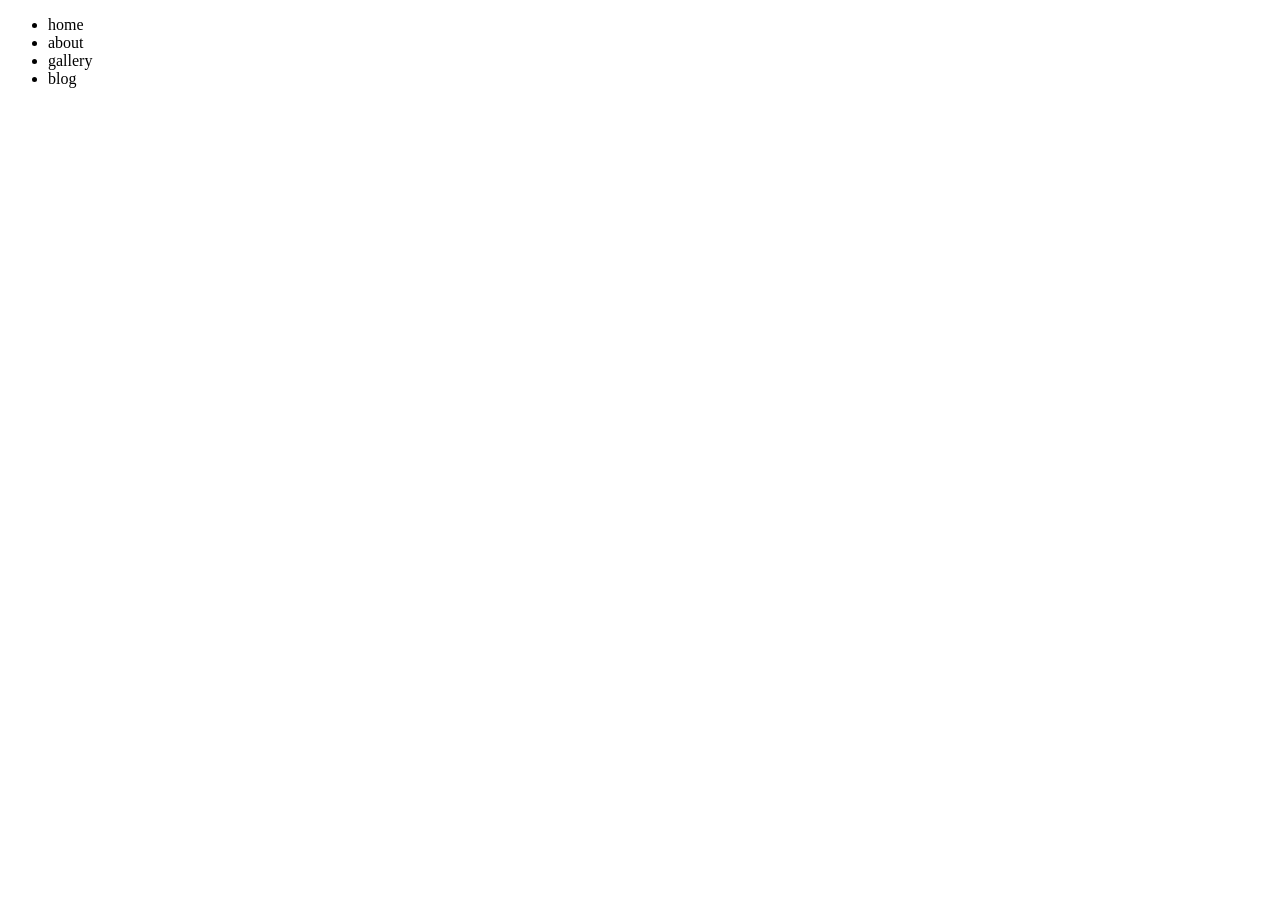
==== commit 1e463ee4: "7goit" ====
--- a/index.html
+++ b/index.html
@@ -1,357 +1,28 @@
 <!DOCTYPE html>
-<html lang="uk">
+<html lang="en">
 <head>
     <meta charset="UTF-8">
     <meta http-equiv="X-UA-Compatible" content="IE=edge">
-    <meta name="viewport" content="width=device-width, initial-scale=1.0" />
-    <link rel="preconnect" href="https://fonts.googleapis.com">
- <link rel="preconnect" href="https://fonts.gstatic.com" crossorigin>
- <link href="https://fonts.googleapis.com/css2?family=Raleway:wght@700&family=Roboto:wght@400;500;700;900&display=swap" rel="stylesheet">
- <link rel="stylesheet" href="https://cdnjs.cloudflare.com/ajax/libs/modern-normalize/1.1.0/modern-normalize.min.css" integrity="sha512-wpPYUAdjBVSE4KJnH1VR1HeZfpl1ub8YT/NKx4PuQ5NmX2tKuGu6U/JRp5y+Y8XG2tV+wKQpNHVUX03MfMFn9Q==" crossorigin="anonymous" referrerpolicy="no-referrer" />
- <link rel="stylesheet" href="./css/main.min.css">
-    <title>WebStudio</title>
+    <meta name="viewport" content="width=device-width, initial-scale=1.0">
+    <title>Document</title>
 </head>
-<body class="modal-open" >
-  <!--site header-->
-  <header class="page-header">
-     <div class="container main-nav">
-        <nav class="nav">
-            <a href="./index.html" class="logo navigation__logo">
-               <span class="accent">Web</span>Studio</a>
-                <ul class="site-nav list">
-                    <li class="site-nav__item"><a href="./index.html"class="site-nav__link site-nav__link--current">Студія</a></li>
-                    <li class="site-nav__item"><a href="portfolio.html" class="site-nav__link">Портфоліо</a></li>
-                    <li class="site-nav__item"><a href="" class="site-nav__link">Контакти</a></li>
-                </ul>
-        </nav> 
-        <ul class="auth-nav nav-header list">
-                    <li class="auth-nav__item"><a href="mailto:info@devstudio.com" class="auth-nav__link"><svg class="conect-icon" width="16" height="12"><use href="./img/icons.svg#icon-email"></use></svg>info@devstudio.com</a></li>
-                    <li class="auth-nav__item"><a href="tel:+380961111111" class="auth-nav__link"><svg class="conect-icon" width="10" height="16"><use href="./img/icons.svg#icon-smartphone"></use></svg>+38 096 111 11 11</a></li>
-                </ul>
-        <button type="button" class="menu-open-btn" data-menu-open>
-            <svg class="menu-btn" width="40" height="40">
-                <use class="icon-menu" href="./img/menu.svg#icon-menu_40px"></use>
-            </svg>
-        </button>
-        <div class="mob-menu flex is-hidden" data-menu>
-            <div class="menu-container">
-                <div class="mob-menu__top">
-                    <button type="button" class="menu-close-btn" data-menu-close>
-                        <svg class="menu-close-btn" width="40" height="40">
-                            <use class="icon-cross" href="./img/close1.svg#icon-close-black-18dp-2-1"></use>
-                        </svg>
-                    </button>
-                    <ul class="mob-menu-list list">
-                        <li class="mob-menu-list__item"><a href="./index.html"
-                                class="mob-menu-list__link link mob-menu-list__link--current">Студія</a></li>
-                        <li class="mob-menu-list__item"><a href="portfolio.html" class="mob-menu-list__link link">Портфоліо</a></li>
-                        <li class="mob-menu-list__item"><a href="" class="mob-menu-list__link link">Контакти</a></li>
-                    </ul>
-                </div>
-                <div class="mob-menu-list__bottom">
-                    <a href="tel:+380961111111" class="mob-menu-list__tell link">+38 096 111 11 11</a>
-                    <a href="mailto:info@devstudio.com" class="mob-menu-list__mail link">info@devstudio.com</a>
-                    <ul class="mob-menu-list__social list">
-                        <li class="mob-menu-list__social-item">Instagram</li>
-                        <li class="mob-menu-list__social-item">Twitter</li>
-                        <li class="mob-menu-list__social-item">Facebook</li>
-                        <li class="mob-menu-list__social-item">LinkedIn</li>
-                    </ul>
-                </div>
-            </div>
-        </div>
-     </div>
-  </header> 
-  <!--main content-->
-  <main>
-     <!--order a service-->
-         <section class="hero  picture">
-            <div class="container">
-             <h1 class="hero-title">ефективні рішення для вашого бізнесу</h1>
-             <button data-modal-open type="button" class="button">Замовити послугу</button>
-            <div class="backdrop is-hidden" data-modal>
-                <div class="modal">
-                    <button data-modal-close class="modal__icon" type="button"><svg width="18" height="18">
-                            <use href="./img/close1.svg#icon-close-black-18dp-2-1"></use>
-                        </svg></button>
-                        <p class="modal__text">Залиште свої дані, ми вам передзвонимо</p>
-                <form class="form">
-                        <label class="form-field" for="name">
-                            <span class="form-lable">Ім'я</span>
-                            <input class="form-input" type="text" name="name" id="name" autofocus="" placeholder=" " />
-                             <span class="forms-icon"><svg class="form-icon" width="18" height="18">
-                            <use href="./img/icons.svg#icon-person-black-18dp-1"></use></svg></span>
-                        </label>
-                        
-                        <label class="form-field" for="tel">
-                            <span class="form-lable">Телефон</span>
-                            <input class="form-input" type="tel" name="tel" id="tel" placeholder=" " />
-                            <span class="forms-icon"><svg class="form-icon" width="18" height="18">
-                            <use href="./img/icons.svg#icon-phone-black-18dp-1"></use></svg></span>
-                        </label>
-                       
-                        <label class="form-field" for="email">
-                            <span class="form-lable">Пошта</span>
-                            <input class="form-input" type="email" name="email" id="email" placeholder=" " />
-                            <span class="forms-icon"><svg class="form-icon" width="18" height="18">
-                            <use href="./img/icons.svg#icon-email-black-18dp-1"></use></svg></span>
-                        </label>
-                        <label class="form-field" for="comment">
-                            <span class="form-lable">Коментар</span>
-                            <textarea class="form-comment" name="comment" id="comment" rows="10" placeholder="Введіть текст"></textarea>
-                        </label>
-                        <div class="modal-input-policy">
-                            <input type="checkbox" class="policy-input visually-hidden" name="policy" id="policy">
-                            <label for="policy" class="policy-text-main">
-                                <span><svg class="icon-check" width="16" height="15">
-                                    <use href="./img/vector.svg#icon-Vector"></use></svg></span>
-                                Погоджуюся з розсилкою та приймаю
-                                <a class="policy-link" href="#">Умови договору</a>
-                            </label>
-                        </div>
-                        <button class="modal__button" type="submit">Відправити</button>
-                </form>
-            </div>
-            </div>
-            </div>
-         </section>
-     <!-- company benefits-->
-       <section class="section-feature">
-        <div class="container">
-         <h2 class="section-title visually-hidden">переваги компанії</h2>
-         <ul class="feature-list list">
-             <li class="feature-list__item">
-                <div class="feature-list__thumb"><svg class="feature-list__icon" width="70" height="70"><use href="./img/icons.svg#icon-antenna"></use></svg></div>
-                 <h3 class="feature-list__title">увага до деталей</h3>
-                 <p class="feature-list__text">
-                     Ідейні міркування,і навіть початок повсякденної роботи з формування позиції.
-                 </p>
-             </li>
-             <li class="feature-list__item">
-                <div class="feature-list__thumb"><svg class="feature-list__icon" width="70" height="70"><use href="./img/icons.svg#icon-clock"></use></svg></div>
-                <h3 class="feature-list__title">пунктуальність</h3>
-                <p class="feature-list__text">
-                    Завдання організації, особливо рамки і місце навчання кадрів тягне у себе.
-                </p>
-             </li>
-             <li class="feature-list__item">
-                <div class="feature-list__thumb"><svg class="feature-list__icon" width="70" height="70"><use href="./img/icons.svg#icon-diagram"></use></svg></div>
-                <h3 class="feature-list__title">планування</h3>
-                <p class="feature-list__text">
-                    Так само консультація з широким активом значною мірою зумовлює.
-                </p>
-             </li>
-             <li class="feature-list__item">
-                <div class="feature-list__thumb"><svg class="feature-list__icon" width="70" height="70"><use href="./img/icons.svg#icon-astronaut"></use></svg></div>
-                <h3 class="feature-list__title">сучасні технології</h3>
-                <p class="feature-list__text">
-                    Значимість цих проблем настільки очевидна, що реалізація планових завдань.
-                </p>
-             </li>
-         </ul>
-        </div>
-     </section>
-     <!--direction of work-->
-     <section class="section direction">
-        <div class="container">
-         <h2 class="section-title">Чим ми займаємося</h2>
-         <ul class="image__title list">
-            <div class="image">
-                <li class="image__link">
-                    <picture>
-                        <source media="(min-width:1200px)" srcset="./img/2x/box1.jpg 1x, ./img/2x/box1@2x.jpg 2x" />
-                        <img src="img/box1.jpg" alt="фото розмітки" width="370">
-                    </picture>
-                        <p class="image__text">десктопні додатки</p>
-               </li>
-                <li class="image__link">
-                    <picture>
-                        <source media="(min-width:1200px)" srcset="./img/2x/img4.jpg 1x, ./img/2x/img@2x4.jpg 2x" />
-                        <img src="img/box2.jpg" alt="мобільний додаток" width="370">
-                    </picture>
-                        <p class="image__text">мобільні додатки</p>
-                </li>
-                <li class="image__link">
-                    <picture>
-                        <source media="(min-width:1200px)" srcset="./img/2x/img5.jpg 1x, ./img/2x/img@2x5.jpg 2x" />
-                        <img src="img/box3.jpg" alt="графіка" width="370">
-                    </picture>
-                        <p class="image__text">дизайнерські рішення</p>
-                </li>
-            </div>
-         </ul>
-        </div>
-     </section>
-     <!--our team-->
-            <section class="section inner">
-                <div class="container">
-                    <h2 class="team__title section-title">Наша команда</h2>
-                 <ul class="work-list list team">
-                <li class="work-list__item">
-                    <picture>
-                        <source media="(min-width:1200px)" srcset="./img/img.jpg 1x, ./img/2x/descktop/img2x.jpeg 2x" />
-                        <source media="(min-width:768px)" srcset="./img/2x/tablet/img1x.jpeg 1x, ./img/2x/tablet/img2x.jpeg 2x" />
-                        <source media="(max-width:767px)" srcset="./img/2x/mobile/img1x.jpeg 1x, ./img/2x/mobile/img2x.jpeg 2x" />
-                        <img src="img/img.jpg" alt="Ігор Дем'яненко" width="450">
-                    </picture>
-                        <div class="benefits">
-                            <h3 class="work-list__title benefits__title">Ігор Дем'яненко</h3>
-                            <p class="work-list__text">Product Designer</p>
-                                <ul class="aside">
-                                    <li class="aside__item"><a href="" class="aside__link"><svg class="aside__icon" width="20" height="20">
-                                        <use href="./img/icons.svg#icon-instagram"></use>
-                                    </svg></a></li>
-                                    <li class="aside__item"><a href="" class="aside__link"><svg class="aside__icon" width="20" height="20">
-                                        <use href="./img/icons.svg#icon-twitter"></use>
-                                    </svg></a></li>
-                                    <li class="aside__item"><a href="" class="aside__link"><svg class="aside__icon" width="20" height="20">
-                                        <use href="./img/icons.svg#icon-facebook"></use>
-                                    </svg></a></li>
-                                    <li class="aside__item"><a href="" class="aside__link"><svg class="aside__icon" width="20" height="20">
-                                        <use href="./img/icons.svg#icon-linkedin"></use>
-                                    </svg></a></li>
-                                </ul>
-                        </div>
-                </li>
-                <li class="work-list__item">
-                    <picture>
-                        <source media="(min-width:1200px)" srcset="./img/img1.jpg 1x, ./img/2x/descktop/img12x.jpeg 2x" />
-                        <source media="(min-width:768px)" srcset="./img/2x/tablet/img11x.jpeg 1x, ./img/2x/tablet/img12x.jpeg 2x" />
-                        <source media="(max-width:767px)" srcset="./img/2x/mobile/img11x.jpeg 1x, ./img/2x/mobile/img12x.jpeg 2x" />
-                    <img src="img/img1.jpg" alt="Ольга Рєпіна" width="450">
-                    </picture>
-                    <div class="benefits">
-                        <h3 class="work-list__title benefits__title">Ольга Рєпіна</h3>
-                        <p class="work-list__text">Frontend Developer</p>
-                        <ul class="aside">
-                            <li class="aside__item"><a href="" class="aside__link"><svg class="aside__icon" width="20" height="20">
-                                <use href="./img/icons.svg#icon-instagram"></use>
-                            </svg></a></li>
-                            <li class="aside__item"><a href="" class="aside__link"><svg class="aside__icon" width="20" height="20">
-                                <use href="./img/icons.svg#icon-twitter"></use>
-                            </svg></a></li>
-                            <li class="aside__item"><a href="" class="aside__link"><svg class="aside__icon" width="20" height="20">
-                                <use href="./img/icons.svg#icon-facebook"></use>
-                            </svg></a></li>
-                            <li class="aside__item"><a href="" class="aside__link"><svg class="aside__icon" width="20" height="20">
-                                <use href="./img/icons.svg#icon-linkedin"></use>
-                            </svg></a></li>
-                        </ul>
-                    </div>
-                </li>
-                <li class="work-list__item">
-                    <picture>
-                        <source media="(min-width:1200px)" srcset="./img/img2.jpg 1x, ./img/2x/descktop/img22x.jpeg 2x" />
-                        <source media="(min-width:768px)" srcset="./img/2x/tablet/img21x.jpeg 1x, ./img/2x/tablet/img22x.jpeg 2x" />
-                        <source media="(max-width:767px)" srcset="./img/2x/mobile/img21x.jpeg 1x, ./img/2x/mobile/img22x.jpeg 2x" />
-                        <img src="img/img2.jpg" alt="Микола Тарасов" width="450">
-                    </picture>
-                    <div class="benefits">
-                        <h3 class="work-list__title benefits__title">Микола Тарасов</h3>
-                        <p class="work-list__text">Marketing</p>
-                        <ul class="aside">
-                            <li class="aside__item"> <a href="" class="aside__link"><svg class="aside__icon" width="20" height="20">
-                                <use href="./img/icons.svg#icon-instagram"></use>
-                            </svg></a></li>
-                            <li class="aside__item"><a href="" class="aside__link"><svg class="aside__icon" width="20" height="20">
-                                <use href="./img/icons.svg#icon-twitter"></use>
-                            </svg></a></li>
-                            <li class="aside__item"><a href="" class="aside__link"><svg class="aside__icon" width="20" height="20">
-                                <use href="./img/icons.svg#icon-facebook"></use>
-                            </svg></a></li>
-                            <li class="aside__item"><a href="" class="aside__link"><svg class="aside__icon" width="20" height="20">
-                                <use href="./img/icons.svg#icon-linkedin"></use>
-                            </svg></a></li>
-                        </ul>
-                    </div>
-                    
-                </li>
-                <li class="work-list__item">
-                    <picture>
-                        <source media="(min-width:1200px)" srcset="./img/img3.jpg 1x, ./img/2x/descktop/img32x.jpeg 2x" />
-                        <source media="(min-width:768px)" srcset="./img/2x/tablet/img31x.jpeg 1x, ./img/2x/tablet/img32x.jpeg 2x" />
-                        <source media="(max-width:767px)" srcset="./img/2x/mobile/img31x.jpeg 1x, ./img/2x/mobile/img32x.jpeg 2x" />
-                        <img src="img/img3.jpg" alt="Михайло Єрмаков" width="450">
-                    </picture>
-                    <div class="benefits">
-                        <h3 class="work-list__title benefits__title">Михайло Єрмаков</h3>
-                        <p class="work-list__text">UI Designer</p>
-                        <ul class="aside">
-                            <li class="aside__item"> <a href="" class="aside__link"><svg class="aside__icon" width="20" height="20">
-                                <use href="./img/icons.svg#icon-instagram"></use>
-                            </svg></a></li>
-                            <li class="aside__item"><a href="" class="aside__link"><svg class="aside__icon" width="20" height="20">
-                                <use href="./img/icons.svg#icon-twitter"></use>
-                            </svg></a></li>
-                            <li class="aside__item"><a href="" class="aside__link"><svg class="aside__icon" width="20" height="20">
-                                <use href="./img/icons.svg#icon-facebook"></use>
-                            </svg></a></li>
-                            <li class="aside__item"><a href="" class="aside__link"><svg class="aside__icon" width="20" height="20">
-                                <use href="./img/icons.svg#icon-linkedin"></use>
-                            </svg></a></li>
-                        </ul>
-                    </div>
-                </li>
-                  </ul>
-              </div>
-         </section>
-         <section class="section customer">
-            <div class="container">
-                <h2 class="customers-title">Постійні клієнти</h2>
-                <ul class="customers">
-                    <li class="customers__item"><a href="" class="customers__link"><svg class="customers__icon" width="106" height="60"><use href="./img/icons.svg#icon-Logo1"></use></svg></a></li>
-                    <li class="customers__item"><a href="" class="customers__link"><svg class="customers__icon" width="106" height="60"><use href="./img/icons.svg#icon-Logo2"></use></svg></a></li>
-                    <li class="customers__item"><a href="" class="customers__link"><svg class="customers__icon" width="106" height="60"><use href="./img/icons.svg#icon-Logo3"></use></svg></a></li>
-                    <li class="customers__item"><a href="" class="customers__link"><svg class="customers__icon" width="106" height="60"><use href="./img/icons.svg#icon-Logo4"></use></svg></a></li>
-                    <li class="customers__item"><a href="" class="customers__link"><svg class="customers__icon" width="106" height="60"><use href="./img/icons.svg#icon-Logo5"></use></svg></a></li>
-                    <li class="customers__item"><a href="" class="customers__link"><svg class="customers__icon" width="106" height="60"><use href="./img/icons.svg#icon-Logo6"></use></svg></a></li>
-                </ul>
-            </div>
-         </section>
-  </main>
-  <!--site footer-->
-    <footer class="footer">
-        <div class="container ">
-            <div class="footer-container">
-             <div class="contacts">
-                <a href="./index.html" class="logofooter footer__logo--color logo"><span class="logo__accent">Web</span>Studio</a>
-        <address class="box">
-           <ul class="address">
-               <li class="address__item"><a href="https://goo.gl/maps/CPtrU1FHBa2aNyZL9" target="_blank" rel="noopener noreferrer nofollow" class="address__title address__link">м. Київ, пр-т Лесі
-                   Українки, 26</a></li>
-               <li class="address__item"><a href="mailto:info@devstudio.com" class="address__link">info@devstudio.com</a></li>
-               <li class="address__item"><a href="tel:+380961111111" class="address__link">+38 096 111 11 11</a></li>
-           </ul>
-        </address>   
-             </div>
-             <div class="join">
-                <p class="join-title">приєднуйтесь</p>
-                <ul class="footer-icon list">
-               <li class="footer-icon__item"><a href="" class="footer-icon__link"><svg class="footer-icon__icons" width="20" height="20">
-                   <use href="./img/icons.svg#icon-instagram"></use>
-               </svg></a></li>
-               <li class="footer-icon__item"><a href="" class="footer-icon__link"><svg class="footer-icon__icons" width="20" height="20">
-                   <use href="./img/icons.svg#icon-twitter"></use>
-               </svg></a></li>
-               <li class="footer-icon__item"><a href="" class="footer-icon__link"><svg class="footer-icon__icons" width="20" height="20">
-                   <use href="./img/icons.svg#icon-facebook"></use>
-               </svg></a></li>
-               <li class="footer-icon__item"><a href="" class="footer-icon__link"><svg class="footer-icon__icons" width="20" height="20">
-                   <use href="./img/icons.svg#icon-linkedin"></use>
-               </svg></a></li>
-           </ul>
-             </div>
-             <div class="footer-submit">
-                    <p class="footer-submit-text" for="email">підпишіться на розссилку</p>
-                <form class="subscription">
-                    <input class="subscription__email" type="email" name="email" id="email" placeholder="E-mail" />
-                    <button type="submit" class="subscription__button">Підписатися<svg class="subscription__icon" width="24" height="24"><use href="./img/icons.svg#icon-icon-send"></use></svg></button>
-                </form>
-             </div>  
-            </div>
-         </div>
-  </footer>
-  <script src="./js/modal.js"></script>
-  <script src="./js/menu.js"></script>
+<body>
+    <!-- <button class="js-button">
+        that button
+        <span role="image" arial-label="ikon magick">MG</span>
+    </button> -->
+
+<ul id="menu" class="menu">
+    <li class="menu-item">home</li>
+    <li class="menu-item">about</li>
+    <li class="menu-item">gallery</li>
+    <li>blog</li>
+</ul>
+
+    <script src="./js/map.js" type="module"></script>
+    <!-- <script src="./js/rest.js" type="module"></script> -->
+    <!-- <script src="./js/sort.js" type="module"></script> -->
+    <!-- <script src="./js/7goit1tasc.js" type="module"></script> -->
+    <!-- <script src="./js/7goit2tasc.js" type="module"></script> -->
 </body>
 </html>
